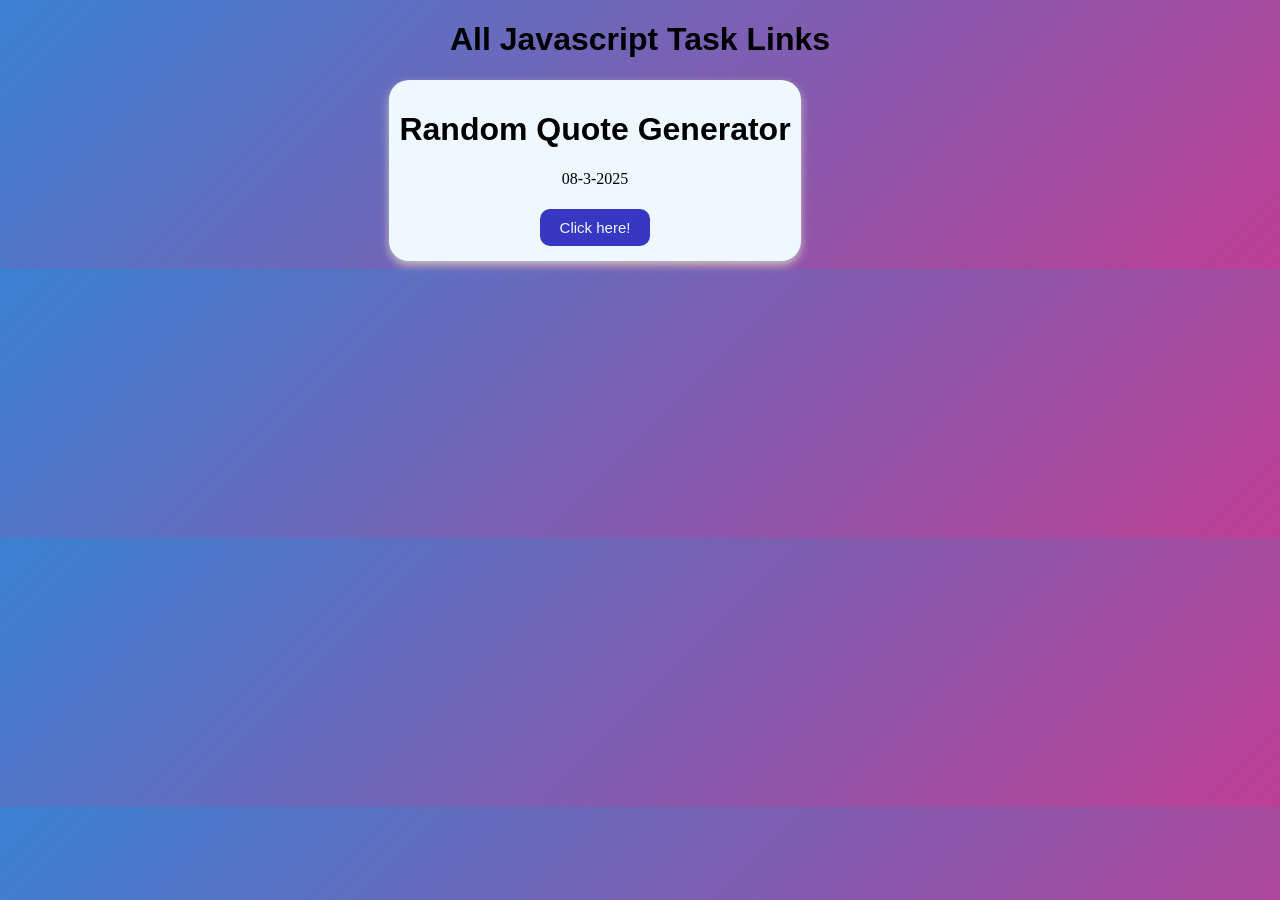
==== index.html @ 692dafa3 "Random quote generator" ====
<!DOCTYPE html>
<html lang="en">

<head>
    <meta charset="UTF-8">
    <meta name="viewport" content="width=device-width, initial-scale=1.0">
    <title>Javascript Tasks</title>


    <style>
        * {
            box-sizing: border-box;
        }

        body {
            background: linear-gradient(135deg, #3a81d2, #bc3e94);
        }

        h1 {
            text-align: center;
            font-family: 'Gill Sans', 'Gill Sans MT', Calibri, 'Trebuchet MS', sans-serif;

        }

        .wrapper {
            display: grid;
            grid-template-columns: repeat(4, auto);
            justify-content: center;
            align-content: center;
            gap: 30px;
        }

        .wrapper div {
            box-sizing: border-box;
            background-color: aliceblue;
            padding: 10px;
            box-shadow: 0px 4px 8px #c7c2c1;
            text-align: center;
            border-radius: 20px;
        }

        button {
            border: none;
            background-color: rgb(55, 55, 195);
            margin: 5px;
            padding: 10px 20px;
            border-radius: 10px;
        }

        button a {
            text-decoration: none;
            color: aliceblue;
            font-size: 15px;
        }
    </style>
</head>

<body>
    <h1>All Javascript Task Links</h1>
    <div class="wrapper">

        <div>
            <h1>Random Quote Generator</h1>
            <p>08-3-2025</p>
            <button><a href="random-quote-generator/index.html" target="_blank">Click
                    here!</a></button>
        </div>




    </div>
</body>

</html>
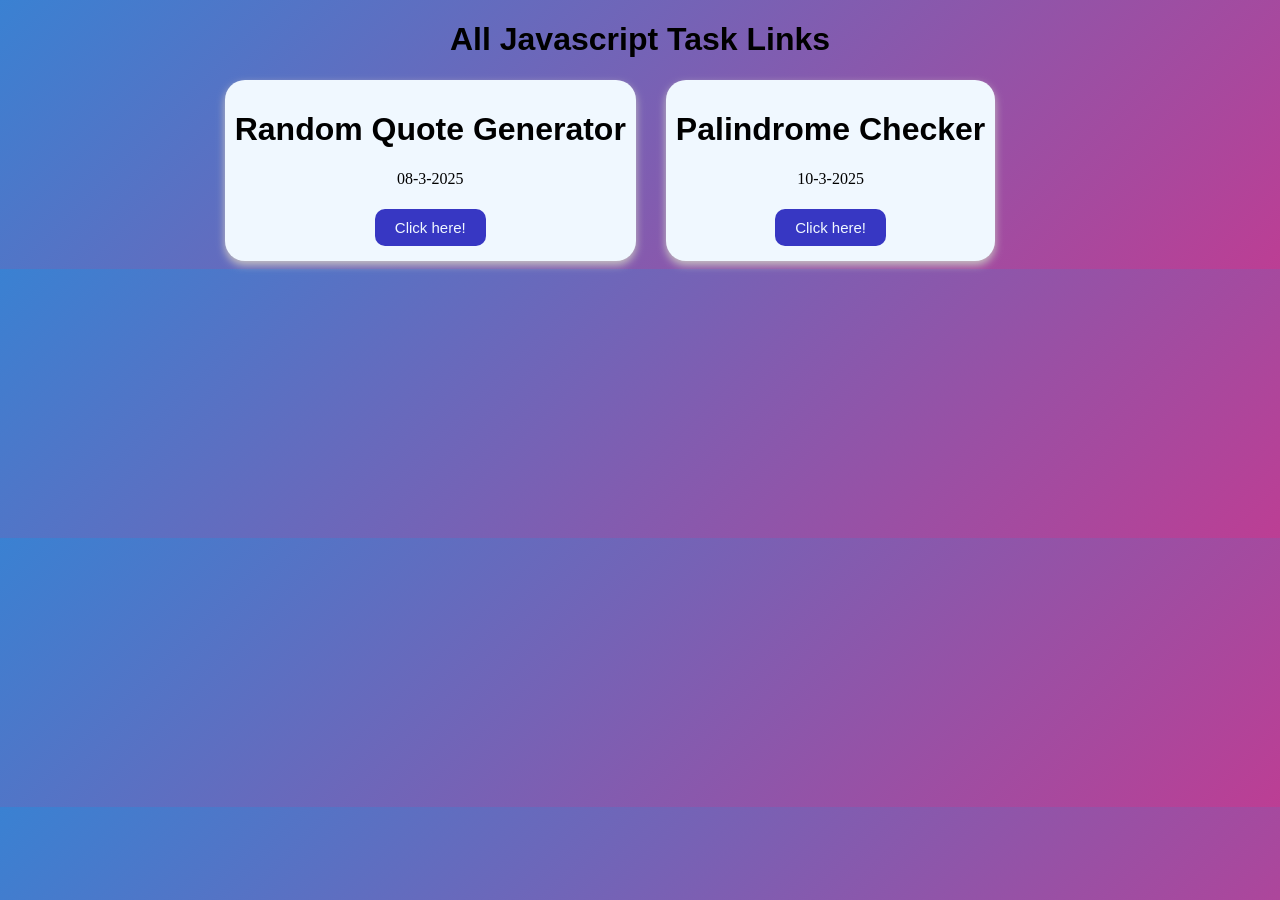
==== commit e332a5e4: "i have done palindrome checker" ====
--- a/index.html
+++ b/index.html
@@ -66,6 +66,13 @@
                     here!</a></button>
         </div>
 
+        <div>
+            <h1>Palindrome Checker</h1>
+            <p>10-3-2025</p>
+            <button><a href="2-palindrome-checker/index.html" target="_blank">Click
+                    here!</a></button>
+        </div>
+
 
 
 
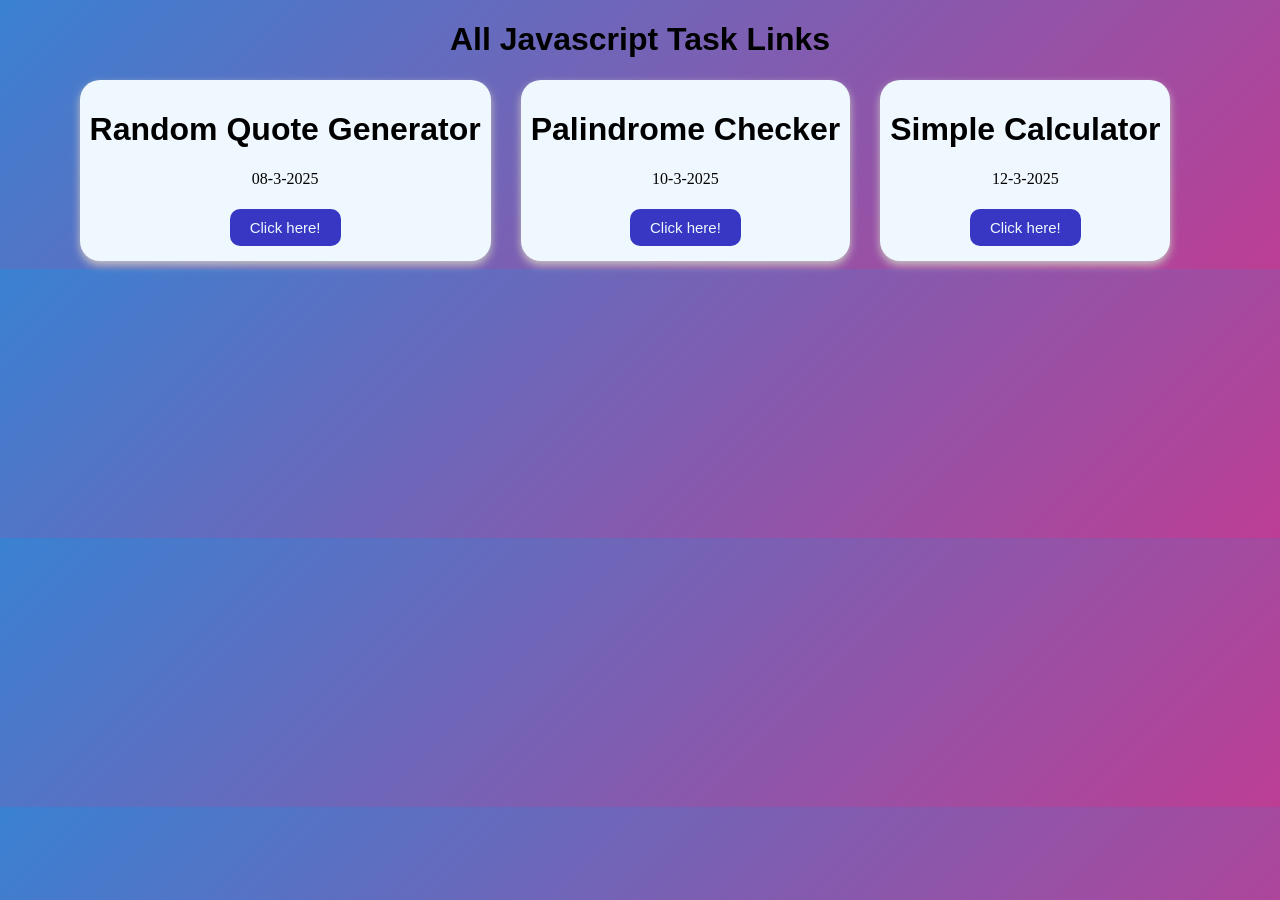
==== commit 58163354: "i have done simple calculator" ====
--- a/index.html
+++ b/index.html
@@ -73,6 +73,13 @@
                     here!</a></button>
         </div>
 
+        <div>
+            <h1>Simple Calculator</h1>
+            <p>12-3-2025</p>
+            <button><a href="simple-calculator/index.html" target="_blank">Click
+                    here!</a></button>
+        </div>
+
 
 
 
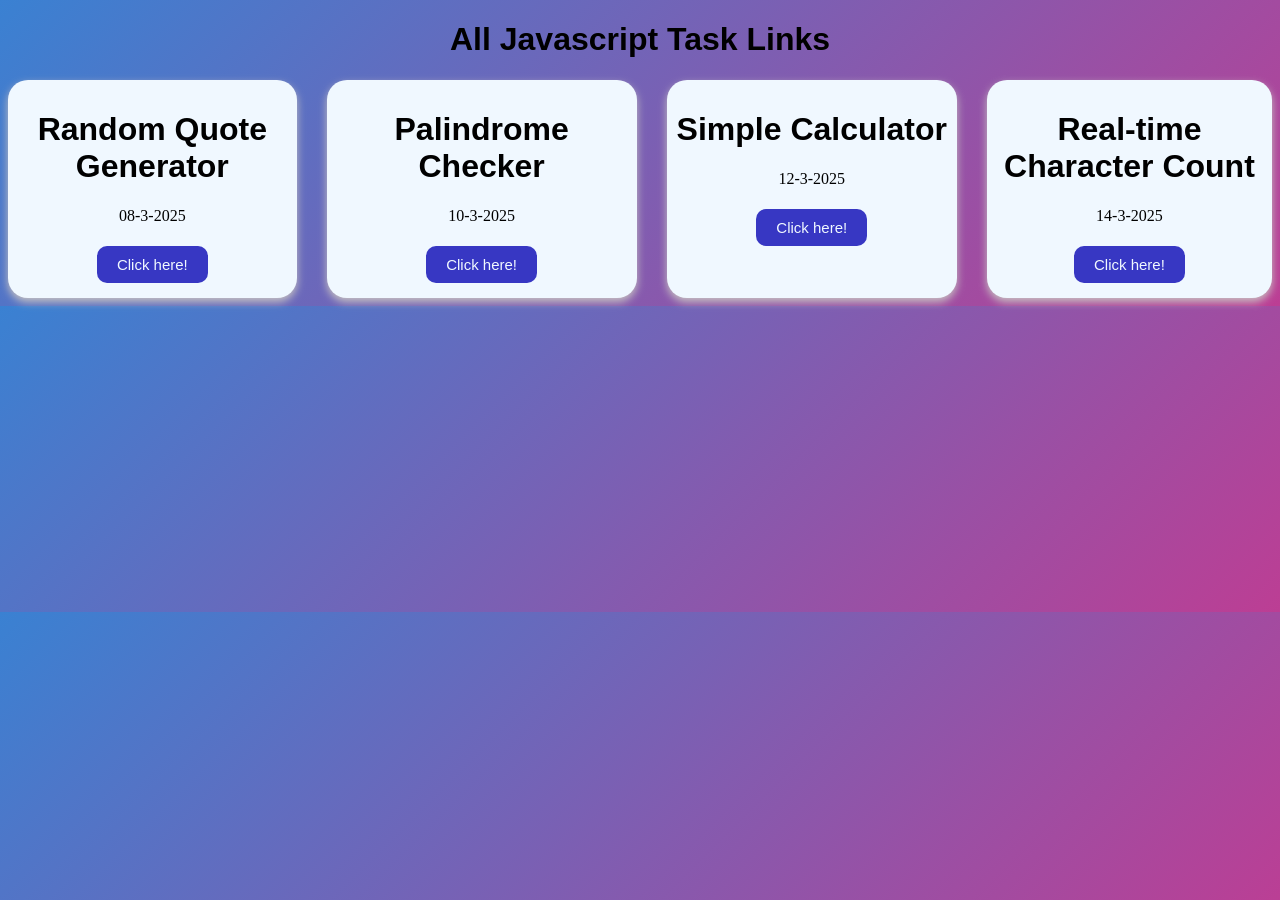
==== commit b2a0b8fb: "real-time character count" ====
--- a/index.html
+++ b/index.html
@@ -80,6 +80,13 @@
                     here!</a></button>
         </div>
 
+        <div>
+            <h1>Real-time Character Count</h1>
+            <p>14-3-2025</p>
+            <button><a href="real-time-character-counter/index.html" target="_blank">Click
+                    here!</a></button>
+        </div>
+
 
 
 
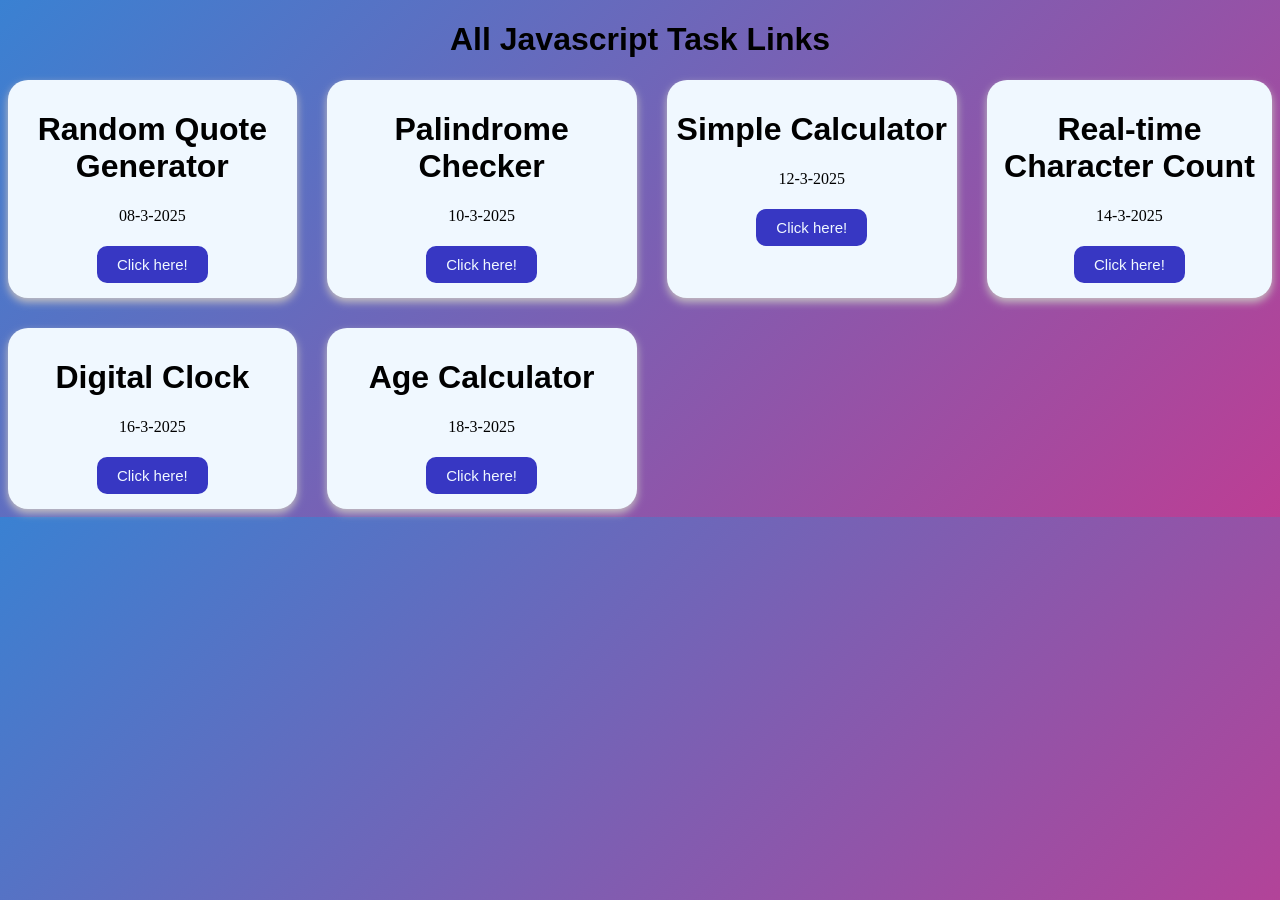
==== commit b1c51a5a: "age calculator" ====
--- a/index.html
+++ b/index.html
@@ -87,6 +87,19 @@
                     here!</a></button>
         </div>
 
+        <div>
+            <h1>Digital Clock</h1>
+            <p>16-3-2025</p>
+            <button><a href="digital-clock/index.html" target="_blank">Click
+                    here!</a></button>
+        </div>
+        <div>
+            <h1>Age Calculator</h1>
+            <p>18-3-2025</p>
+            <button><a href="age-calculator/index.html" target="_blank">Click
+                    here!</a></button>
+        </div>
+
 
 
 
